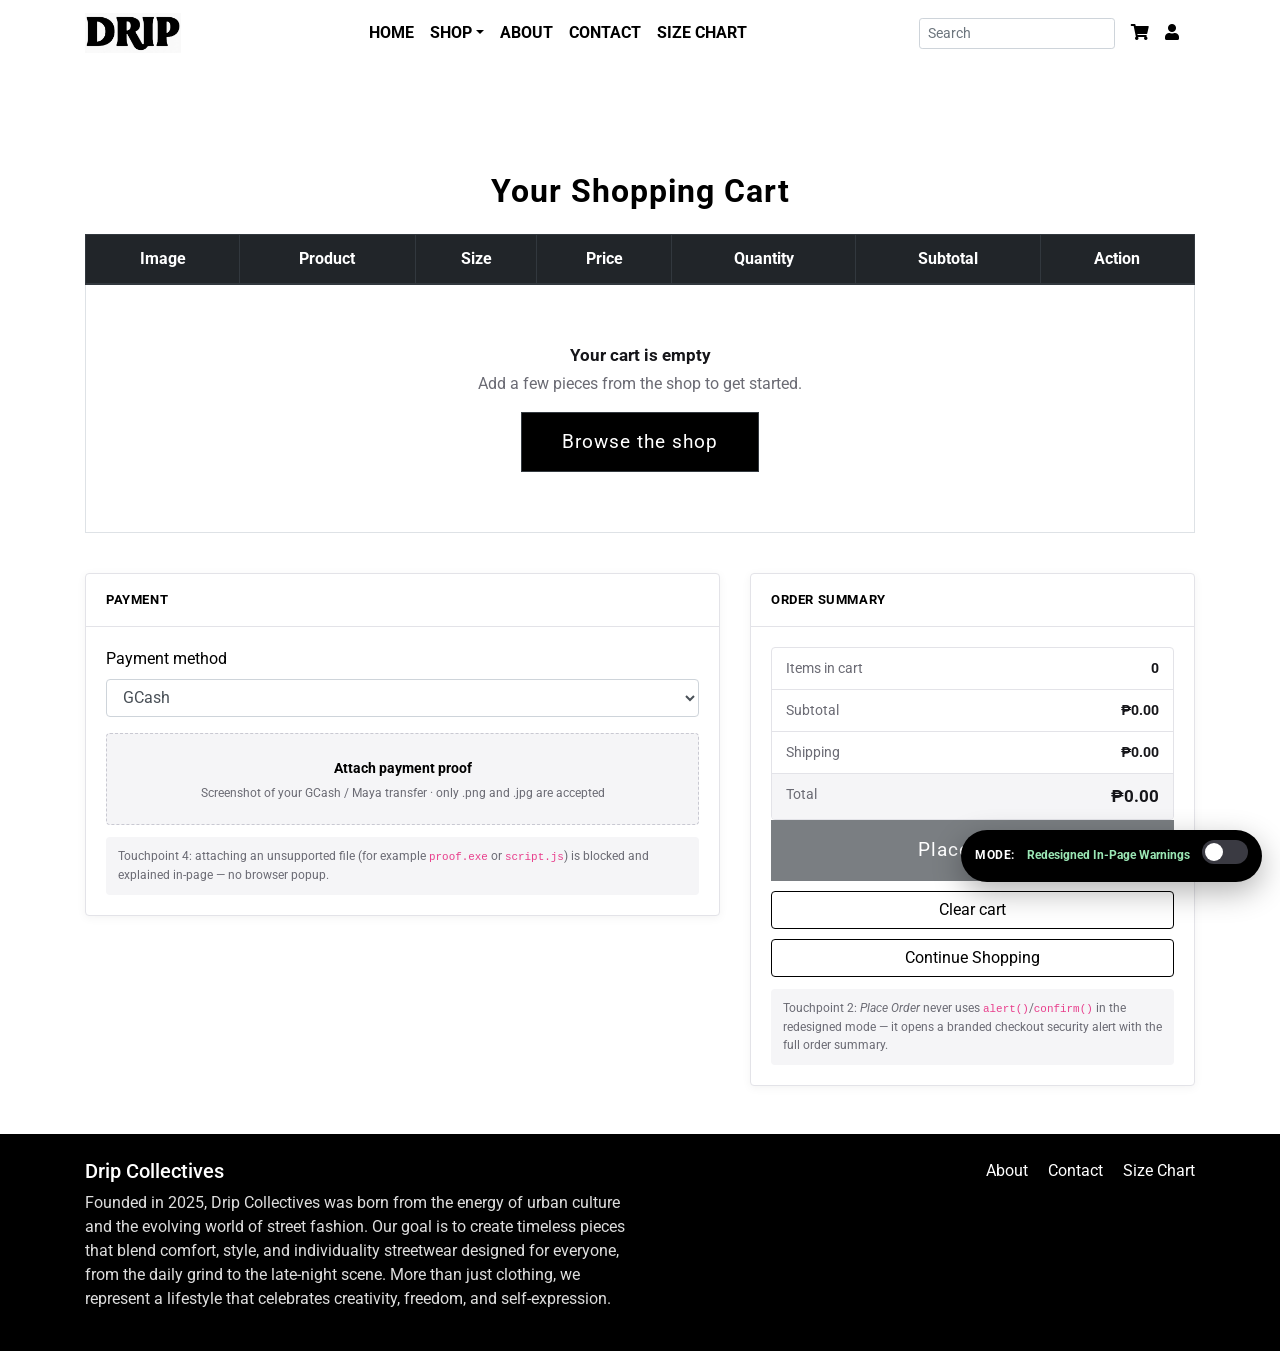
==== cart.html @ 0b1b8467 "Drip Collectives storefront with client-side security warning prototype Adds a vanilla HTML/CSS/JS p" ====
<!DOCTYPE html>
<html lang="en">
<head>
  <meta charset="UTF-8">
  <meta name="viewport" content="width=device-width, initial-scale=1.0">
  <title>Cart - Drip Collectives</title>

  <!-- Bootstrap & Fonts -->
  <link rel="stylesheet" href="https://stackpath.bootstrapcdn.com/bootstrap/4.2.1/css/bootstrap.min.css">
  <link href="https://fonts.googleapis.com/css2?family=Roboto:wght@300;400;700&display=swap" rel="stylesheet">
  <link rel="stylesheet" href="https://cdnjs.cloudflare.com/ajax/libs/font-awesome/5.15.4/css/all.min.css">

  <link rel="stylesheet" href="style.css">
  <link rel="stylesheet" href="security-ui.css">
</head>

<body>

<!-- NAVBAR -->
<nav class="navbar navbar-expand-lg navbar-light bg-white fixed-top">
  <div class="container">
    <a class="navbar-brand" href="index.html">
      <img src="logo.png" alt="Drip Collectives Logo" height="40">
    </a>

    <button class="navbar-toggler" type="button" data-toggle="collapse" data-target="#navbarNav">
      <span class="navbar-toggler-icon"></span>
    </button>

    <div class="collapse navbar-collapse justify-content-center" id="navbarNav">
      <ul class="navbar-nav">
        <li class="nav-item"><a class="nav-link text-black font-weight-bold" href="index.html">HOME</a></li>

        <li class="nav-item dropdown">
          <a class="nav-link dropdown-toggle text-black font-weight-bold" href="shop.html" data-toggle="dropdown">SHOP</a>
          <div class="dropdown-menu">
            <a class="dropdown-item" href="tops.html">Tops</a>
            <a class="dropdown-item" href="bottoms.html">Bottoms</a>
            <a class="dropdown-item" href="outerwear.html">Outerwear</a>
            <a class="dropdown-item" href="accessories.html">Accessories</a>
            <a class="dropdown-item" href="funda.html">FUNDA Collection</a>
            <a class="dropdown-item" href="shop.html">All</a>
          </div>
        </li>

        <li class="nav-item"><a class="nav-link text-black font-weight-bold" href="about.html">ABOUT</a></li>
        <li class="nav-item"><a class="nav-link text-black font-weight-bold" href="contact.html">CONTACT</a></li>
        <li class="nav-item"><a class="nav-link text-black font-weight-bold" href="sizechart.html">SIZE CHART</a></li>
      </ul>
    </div>

    <div class="d-flex align-items-center">
      <form class="form-inline mr-3" action="shop.html">
        <input class="form-control form-control-sm" type="search" placeholder="Search">
      </form>
      <a href="cart.html" class="mr-3"><i class="fas fa-shopping-cart text-black"></i></a>
      <a href="login.html" class="mr-3" id="user-icon"><i class="fas fa-user text-black"></i></a>
    </div>
  </div>
</nav>

<!-- CART SECTION -->
<div class="container my-5 pt-5">
  <h2 class="mb-4 text-center font-weight-bold">Your Shopping Cart</h2>

  <div id="dcCartAlerts"></div>

  <div class="table-responsive">
    <table class="table table-bordered text-center align-middle" id="dcCartTable">
      <thead class="thead-dark">
        <tr>
          <th>Image</th>
          <th>Product</th>
          <th>Size</th>
          <th>Price</th>
          <th>Quantity</th>
          <th>Subtotal</th>
          <th>Action</th>
        </tr>
      </thead>
      <tbody id="dcCartBody"></tbody>
    </table>
  </div>

  <div class="row mt-4">
    <div class="col-lg-7">
      <div class="dc-panel">
        <div class="dc-panel__head">Payment</div>
        <div class="dc-panel__body">
          <div class="form-group">
            <label for="dcPaymentMethod">Payment method</label>
            <select class="form-control" id="dcPaymentMethod">
              <option>GCash</option>
              <option>Maya</option>
              <option>Cash on Delivery</option>
            </select>
          </div>
          <label class="dc-dropzone">
            <input type="file" id="dcPaymentProof" name="paymentProof">
            <span class="dc-dropzone__title">Attach payment proof</span>
            <span class="dc-dropzone__hint d-block">Screenshot of your GCash / Maya transfer &middot; only .png and .jpg are accepted</span>
          </label>
          <div id="dcProofAlerts"></div>
          <p class="dc-help mb-0">
            Touchpoint 4: attaching an unsupported file (for example <code>proof.exe</code> or <code>script.js</code>)
            is blocked and explained in-page &mdash; no browser popup.
          </p>
        </div>
      </div>
    </div>

    <div class="col-lg-5">
      <div class="dc-panel">
        <div class="dc-panel__head">Order summary</div>
        <div class="dc-panel__body">
          <dl class="dc-summary mb-0">
            <div class="dc-summary__row">
              <dt>Items in cart</dt>
              <dd id="dcCartCount">0</dd>
            </div>
            <div class="dc-summary__row">
              <dt>Subtotal</dt>
              <dd id="dcCartSubtotal">&#8369;0.00</dd>
            </div>
            <div class="dc-summary__row">
              <dt>Shipping</dt>
              <dd id="dcCartShipping">&#8369;0.00</dd>
            </div>
            <div class="dc-summary__row dc-summary__row--total">
              <dt>Total</dt>
              <dd id="dcCartTotal">&#8369;0.00</dd>
            </div>
          </dl>
          <div class="d-flex flex-column" style="gap:10px;">
            <button type="button" id="dcPlaceOrder" class="btn btn-dark">Place Order</button>
            <button type="button" id="dcClearCart" class="btn btn-outline-dark">Clear cart</button>
            <a href="shop.html" class="btn btn-outline-dark">Continue Shopping</a>
          </div>
          <p class="dc-help mb-0">
            Touchpoint 2: <em>Place Order</em> never uses <code>alert()</code>/<code>confirm()</code> in the
            redesigned mode &mdash; it opens a branded checkout security alert with the full order summary.
          </p>
        </div>
      </div>
    </div>
  </div>
</div>


<footer class="custom-footer py-4">
  <div class="container">
    <div class="row">
      <div class="col-md-6">
        <h5>Drip Collectives</h5>
        <p>Founded in 2025, Drip Collectives was born from the energy of urban culture and the evolving world of street fashion. Our goal is to create timeless pieces that blend comfort, style, and individuality streetwear designed for everyone, from the daily grind to the late-night scene. More than just clothing, we represent a lifestyle that celebrates creativity, freedom, and self-expression.</p>
      </div>
      <div class="col-md-6 text-md-right">
        <a href="about.html" class="text-white mr-3">About</a>
        <a href="contact.html" class="text-white mr-3">Contact</a>
        <a href="sizechart.html" class="text-white">Size Chart</a>
      </div>
    </div>
  </div>
</footer>

<script src="https://code.jquery.com/jquery-3.6.0.min.js"></script>
<script src="https://stackpath.bootstrapcdn.com/bootstrap/4.2.1/js/bootstrap.min.js"></script>
<script src="app-state.js"></script>
<script src="security-ui.js"></script>

</body>
</html>
---- style.css ----
body {
  font-family: 'Roboto', sans-serif;
  background-color: white;
  color: black;
  padding-top: 76px;
}

.text-black {
  color: black !important;
}

.card {
  border: none;
  box-shadow: 0 2px 10px rgba(0,0,0,0.1);
  transition: transform 0.2s;
}

.card:hover {
  transform: translateY(-5px);
}

.card-img-top {
  height: 200px;
  object-fit: cover;
}

.navbar-brand img {
  max-height: 40px;
}

.dropdown-menu {
  border: none;
  box-shadow: 0 2px 10px rgba(0,0,0,0.1);
}

.nav-link:hover {
  color: #b3b1b1 !important; 
}

.dropdown-item:hover,
.dropdown-item:focus {
  background-color: #000 !important; /* black background on hover */
  color: #fff !important; /* white text */
}

.dropdown-item.active,
.dropdown-item:active {
  background-color: #000 !important; /* black background when selected */
  color: #fff !important;
}


.btn-home {
  background-color: #fff;
  border-radius: 0;
  padding: 15px 40px;
  font-size: 1.2rem;
  letter-spacing: 1px;
  transition: 0.3s ease;
}

.btn-home:hover {
 background-color: #000;
  color: #fff;
  transform: scale(1.05);
}

.btn-dark.btn-lg {
  background-color: #000;
  border-radius: 0;
  padding: 15px 40px;
  font-size: 1.2rem;
  letter-spacing: 1px;
  transition: 0.3s ease;
}

.btn-dark.btn-lg:hover {
  background-color: #fff;
  color: #000;
  transform: scale(1.05);
}

.btn-outline-dark {
  border-color: black;
  color: black;
}

.btn-outline-dark:hover {
  background-color: black;
  color: white;
}

.btn-dark {
  background-color: #000;
  border-radius: 0;
  padding: 15px 40px;
  font-size: 1.2rem;
  letter-spacing: 1px;
  transition: 0.3s ease;
}

.btn-dark:hover {
  background-color: #fff;
  color: #000;
  transform: scale(1.05);
}

@media (max-width: 768px) {
  .navbar-collapse {
    background-color: white;
    margin-top: 10px;
    padding: 10px;
    border-radius: 5px;
  }

  .carousel-caption {
    bottom: 20%;
  }

  .carousel-caption h1 {
    font-size: 2rem;
  }
}

.custom-footer {
  background-color: #000;
  color: #fff;
  padding-top: 1rem;
  padding-bottom: 1rem;
  border-top: 1px solid rgba(0,0,0,0.1);
}

.custom-footer h5 {
  color: #fff;
}

.custom-footer p {
  color: #ddd;
}

.custom-footer a {
  color: #fff;
  text-decoration: none;
  transition: color .2s ease;
}

section {
  padding: 60px 0;
}

h2 {
  font-weight: 700;
  letter-spacing: 1px;
}
---- security-ui.css ----
/* ============================================================
   DRIP COLLECTIVES - Security warning UI layer
   Branded in-page modals, alert component, countdown friction
   and the demo mode switch. Loaded after style.css.
   ============================================================ */

:root {
  --dc-black: #000000;
  --dc-ink: #16161a;
  --dc-muted: #6b6b74;
  --dc-line: #e3e3e8;
  --dc-bg: #ffffff;
  --dc-soft: #f5f5f7;
  --dc-danger: #d92d20;
  --dc-danger-soft: #fdecea;
  --dc-warn: #b54708;
  --dc-warn-soft: #fef4e6;
  --dc-success: #067647;
  --dc-success-soft: #e8f6ee;
  --dc-info: #175cd3;
  --dc-info-soft: #eaf1fd;
  --dc-radius: 4px;
  --dc-shadow: 0 24px 60px rgba(0, 0, 0, .28);
}

/* ---------- overlay + dialog ---------- */

.dc-overlay {
  position: fixed;
  inset: 0;
  top: 0;
  right: 0;
  bottom: 0;
  left: 0;
  z-index: 3000;
  display: flex;
  align-items: center;
  justify-content: center;
  padding: 24px 16px;
  background: rgba(0, 0, 0, .58);
  opacity: 0;
  visibility: hidden;
  transition: opacity .18s ease, visibility .18s ease;
}

.dc-overlay.is-open {
  opacity: 1;
  visibility: visible;
}

.dc-dialog {
  position: relative;
  width: 100%;
  max-width: 440px;
  max-height: calc(100vh - 48px);
  overflow-y: auto;
  background: var(--dc-bg);
  border-radius: var(--dc-radius);
  box-shadow: var(--dc-shadow);
  border-top: 4px solid var(--dc-ink);
  transform: translateY(14px) scale(.98);
  transition: transform .18s ease;
}

.dc-overlay.is-open .dc-dialog {
  transform: translateY(0) scale(1);
}

.dc-dialog--wide { max-width: 540px; }
.dc-dialog--danger { border-top-color: var(--dc-danger); }
.dc-dialog--warn { border-top-color: var(--dc-warn); }
.dc-dialog--success { border-top-color: var(--dc-success); }
.dc-dialog--info { border-top-color: var(--dc-info); }

.dc-dialog__head {
  display: flex;
  gap: 14px;
  align-items: flex-start;
  padding: 24px 24px 4px;
}

.dc-dialog__icon {
  flex: 0 0 auto;
  width: 42px;
  height: 42px;
  border-radius: 50%;
  display: flex;
  align-items: center;
  justify-content: center;
  font-size: 20px;
  font-weight: 700;
  color: #fff;
  background: var(--dc-ink);
}

.dc-dialog--danger .dc-dialog__icon { background: var(--dc-danger); }
.dc-dialog--warn .dc-dialog__icon { background: var(--dc-warn); }
.dc-dialog--success .dc-dialog__icon { background: var(--dc-success); }
.dc-dialog--info .dc-dialog__icon { background: var(--dc-info); }

.dc-dialog__title {
  margin: 2px 0 2px;
  font-size: 1.15rem;
  font-weight: 700;
  letter-spacing: .3px;
  color: var(--dc-ink);
}

.dc-dialog__kicker {
  margin: 0;
  font-size: .72rem;
  font-weight: 700;
  letter-spacing: 1.4px;
  text-transform: uppercase;
  color: var(--dc-muted);
}

.dc-dialog__body {
  padding: 12px 24px 0;
  font-size: .93rem;
  line-height: 1.55;
  color: #3c3c46;
}

.dc-dialog__body p { margin-bottom: 12px; }
.dc-dialog__body p:last-child { margin-bottom: 0; }

.dc-dialog__foot {
  display: flex;
  gap: 10px;
  padding: 20px 24px 24px;
}

.dc-dialog__foot .dc-btn { flex: 1 1 0; }

.dc-close {
  position: absolute;
  top: 14px;
  right: 14px;
  width: 30px;
  height: 30px;
  border: 0;
  background: transparent;
  color: var(--dc-muted);
  font-size: 20px;
  line-height: 1;
  cursor: pointer;
  border-radius: 50%;
}

.dc-close:hover { background: var(--dc-soft); color: var(--dc-ink); }

/* ---------- buttons ---------- */

.dc-btn {
  display: inline-flex;
  align-items: center;
  justify-content: center;
  gap: 8px;
  padding: 12px 18px;
  font-family: 'Roboto', sans-serif;
  font-size: .82rem;
  font-weight: 700;
  letter-spacing: .8px;
  text-transform: uppercase;
  border: 1px solid transparent;
  border-radius: var(--dc-radius);
  cursor: pointer;
  background: var(--dc-soft);
  color: var(--dc-ink);
  transition: background .15s ease, color .15s ease, border-color .15s ease, transform .1s ease;
}

.dc-btn:hover { background: #ececf1; }

.dc-btn:active { transform: translateY(1px); }

.dc-btn--primary { background: var(--dc-black); color: #fff; }
.dc-btn--primary:hover { background: var(--dc-ink); color: #fff; }

.dc-btn--danger { background: var(--dc-danger); color: #fff; }
.dc-btn--danger:hover { background: #b42318; color: #fff; }

.dc-btn--outline {
  background: #fff;
  border-color: var(--dc-ink);
  color: var(--dc-ink);
}

.dc-btn--outline:hover { background: var(--dc-ink); color: #fff; }

.dc-btn--ghost { background: transparent; color: var(--dc-muted); }
.dc-btn--ghost:hover { background: var(--dc-soft); color: var(--dc-ink); }

.dc-btn[disabled],
.dc-btn[aria-disabled='true'] {
  opacity: .55;
  cursor: not-allowed;
  transform: none;
}

/* ---------- OTP input ---------- */

.dc-otp {
  display: flex;
  justify-content: center;
  gap: 8px;
  margin: 18px 0 6px;
}

.dc-otp__box {
  width: 46px;
  height: 56px;
  text-align: center;
  font-family: 'Roboto', sans-serif;
  font-size: 1.4rem;
  font-weight: 700;
  color: var(--dc-ink);
  background: #fff;
  border: 1px solid var(--dc-line);
  border-radius: var(--dc-radius);
  outline: none;
  transition: border-color .15s ease, box-shadow .15s ease;
}

.dc-otp__box:focus {
  border-color: var(--dc-ink);
  box-shadow: 0 0 0 3px rgba(0, 0, 0, .1);
}

.dc-hint {
  margin: 10px 0 0;
  font-size: .8rem;
  color: var(--dc-muted);
  text-align: center;
}

.dc-hint code {
  background: var(--dc-soft);
  padding: 1px 6px;
  border-radius: 3px;
  font-weight: 700;
  color: var(--dc-ink);
}

/* ---------- key/value summary (checkout) ---------- */

.dc-summary {
  border: 1px solid var(--dc-line);
  border-radius: var(--dc-radius);
  overflow: hidden;
  margin-bottom: 14px;
}

.dc-summary__row {
  display: flex;
  justify-content: space-between;
  gap: 16px;
  padding: 10px 14px;
  font-size: .88rem;
  border-bottom: 1px solid var(--dc-line);
}

.dc-summary__row:last-child { border-bottom: 0; }
.dc-summary__row dt { margin: 0; color: var(--dc-muted); font-weight: 400; }
.dc-summary__row dd { margin: 0; font-weight: 700; color: var(--dc-ink); text-align: right; }
.dc-summary__row--total { background: var(--dc-soft); }
.dc-summary__row--total dd { font-size: 1.05rem; }

.dc-items {
  list-style: none;
  margin: 0 0 14px;
  padding: 0;
  max-height: 168px;
  overflow-y: auto;
}

.dc-items li {
  display: flex;
  align-items: center;
  gap: 12px;
  padding: 10px 0;
  border-bottom: 1px dashed var(--dc-line);
  font-size: .88rem;
}

.dc-items__thumb {
  width: 46px;
  height: 46px;
  object-fit: cover;
  border-radius: 3px;
  border: 1px solid var(--dc-line);
  background: var(--dc-soft);
  flex: 0 0 auto;
}

.dc-items__name { flex: 1 1 auto; font-weight: 700; }
.dc-items__meta { display: block; font-weight: 400; color: var(--dc-muted); font-size: .8rem; }
.dc-items__price { font-weight: 700; }

.dc-security {
  border: 1px solid #cdeedd;
  background: var(--dc-success-soft);
  border-radius: var(--dc-radius);
  padding: 12px 14px;
  font-size: .84rem;
  color: #0a5231;
}

.dc-security__title {
  font-weight: 700;
  letter-spacing: .4px;
  text-transform: uppercase;
  font-size: .74rem;
  display: block;
  margin-bottom: 6px;
}

.dc-security ul { margin: 0; padding-left: 18px; }
.dc-security li { margin-bottom: 2px; }

/* ---------- countdown friction ---------- */

.dc-countdown {
  display: flex;
  align-items: center;
  gap: 10px;
  padding: 12px 14px;
  margin-bottom: 14px;
  background: var(--dc-danger-soft);
  border: 1px solid #f5c6c0;
  border-radius: var(--dc-radius);
  font-size: .86rem;
  color: #8a1c14;
}

.dc-countdown__value {
  font-variant-numeric: tabular-nums;
  font-weight: 700;
  font-size: 1.05rem;
  min-width: 2.4rem;
  text-align: center;
  padding: 2px 8px;
  background: #fff;
  border: 1px solid #f5c6c0;
  border-radius: 3px;
  animation: dc-pulse 1s ease-in-out infinite;
}

.dc-countdown.is-done { background: var(--dc-success-soft); border-color: #cdeedd; color: #0a5231; }
.dc-countdown.is-done .dc-countdown__value { animation: none; border-color: #cdeedd; }

@keyframes dc-pulse {
  0%, 100% { opacity: 1; }
  50% { opacity: .45; }
}

.dc-checklist { list-style: none; margin: 0 0 14px; padding: 0; font-size: .88rem; }
.dc-checklist li { padding: 5px 0 5px 22px; position: relative; color: #3c3c46; }
.dc-checklist li::before { content: '\2715'; position: absolute; left: 0; color: var(--dc-danger); font-weight: 700; }

/* ---------- in-page alert component ---------- */

.dc-alert {
  display: flex;
  gap: 12px;
  align-items: flex-start;
  padding: 14px 16px;
  margin: 16px 0;
  border: 1px solid var(--dc-line);
  border-left: 4px solid var(--dc-muted);
  border-radius: var(--dc-radius);
  background: var(--dc-soft);
  font-size: .88rem;
  color: #2c2c34;
  animation: dc-slide-in .2s ease;
}

.dc-alert__icon {
  flex: 0 0 auto;
  width: 26px;
  height: 26px;
  border-radius: 50%;
  display: flex;
  align-items: center;
  justify-content: center;
  font-size: .8rem;
  font-weight: 700;
  color: #fff;
  background: var(--dc-muted);
}

.dc-alert__body { flex: 1 1 auto; }
.dc-alert__title { font-weight: 700; margin: 0 0 2px; color: var(--dc-ink); }
.dc-alert__text { margin: 0; line-height: 1.5; }
.dc-alert__meta { display: block; margin-top: 6px; font-size: .78rem; color: var(--dc-muted); word-break: break-all; }

.dc-alert--danger { background: var(--dc-danger-soft); border-color: #f5c6c0; border-left-color: var(--dc-danger); }
.dc-alert--danger .dc-alert__icon { background: var(--dc-danger); }
.dc-alert--warn { background: var(--dc-warn-soft); border-color: #f5d9ae; border-left-color: var(--dc-warn); }
.dc-alert--warn .dc-alert__icon { background: var(--dc-warn); }
.dc-alert--success { background: var(--dc-success-soft); border-color: #cdeedd; border-left-color: var(--dc-success); }
.dc-alert--success .dc-alert__icon { background: var(--dc-success); }
.dc-alert--info { background: var(--dc-info-soft); border-color: #c8dcf8; border-left-color: var(--dc-info); }
.dc-alert--info .dc-alert__icon { background: var(--dc-info); }

.dc-alert__close {
  flex: 0 0 auto;
  border: 0;
  background: transparent;
  font-size: 18px;
  line-height: 1;
  color: var(--dc-muted);
  cursor: pointer;
  padding: 0 2px;
}

.dc-alert__close:hover { color: var(--dc-ink); }

.dc-alert-stack {
  position: fixed;
  top: 92px;
  right: 20px;
  z-index: 2500;
  width: min(360px, calc(100vw - 40px));
}

.dc-alert-stack .dc-alert {
  box-shadow: 0 12px 30px rgba(0, 0, 0, .16);
  background: #fff;
}

@keyframes dc-slide-in {
  from { opacity: 0; transform: translateY(-6px); }
  to { opacity: 1; transform: translateY(0); }
}

/* ---------- demo mode switch ---------- */

.dc-mode-switch {
  position: fixed;
  right: 18px;
  bottom: 18px;
  z-index: 2600;
  display: flex;
  align-items: center;
  gap: 12px;
  padding: 10px 14px;
  background: var(--dc-black);
  color: #fff;
  border-radius: 999px;
  box-shadow: 0 10px 30px rgba(0, 0, 0, .3);
  font-size: .74rem;
  font-weight: 700;
  letter-spacing: .6px;
  text-transform: uppercase;
}

.dc-mode-switch__label { white-space: nowrap; }

.dc-mode-switch__value {
  color: #9ae6b4;
  font-weight: 700;
  text-transform: none;
  letter-spacing: 0;
}

.dc-mode-switch.is-native .dc-mode-switch__value { color: #ffc46b; }

.dc-switch { position: relative; width: 46px; height: 24px; flex: 0 0 auto; }
.dc-switch input { opacity: 0; width: 0; height: 0; position: absolute; }

.dc-switch__track {
  position: absolute;
  inset: 0;
  background: #3a3a42;
  border-radius: 999px;
  cursor: pointer;
  transition: background .18s ease;
}

.dc-switch__track::before {
  content: '';
  position: absolute;
  top: 3px;
  left: 3px;
  width: 18px;
  height: 18px;
  background: #fff;
  border-radius: 50%;
  transition: transform .18s ease;
}

.dc-switch input:checked + .dc-switch__track { background: var(--dc-danger); }
.dc-switch input:checked + .dc-switch__track::before { transform: translateX(22px); }
.dc-switch input:focus-visible + .dc-switch__track { box-shadow: 0 0 0 3px rgba(255, 255, 255, .35); }

/* ---------- account + cart page pieces ---------- */

.dc-panel {
  border: 1px solid var(--dc-line);
  border-radius: var(--dc-radius);
  background: #fff;
  box-shadow: 0 2px 10px rgba(0, 0, 0, .05);
}

.dc-panel__head {
  padding: 16px 20px;
  border-bottom: 1px solid var(--dc-line);
  font-weight: 700;
  letter-spacing: .6px;
  text-transform: uppercase;
  font-size: .8rem;
}

.dc-panel__body { padding: 20px; }

.dc-profile {
  display: flex;
  align-items: center;
  gap: 16px;
  margin-bottom: 18px;
}

.dc-avatar {
  width: 64px;
  height: 64px;
  border-radius: 50%;
  object-fit: cover;
  border: 2px solid var(--dc-ink);
  background: var(--dc-soft);
  flex: 0 0 auto;
}

.dc-avatar--empty {
  display: flex;
  align-items: center;
  justify-content: center;
  font-weight: 700;
  font-size: 1.2rem;
  color: var(--dc-ink);
}

.dc-meta { font-size: .88rem; color: var(--dc-muted); }
.dc-meta strong { display: block; color: var(--dc-ink); font-size: 1rem; }

.dc-dropzone {
  display: block;
  border: 1px dashed #c9c9d2;
  border-radius: var(--dc-radius);
  padding: 22px;
  text-align: center;
  cursor: pointer;
  background: var(--dc-soft);
  transition: border-color .15s ease, background .15s ease;
}

.dc-dropzone:hover { border-color: var(--dc-ink); background: #eeeef2; }
.dc-dropzone input[type='file'] { display: none; }
.dc-dropzone__title { font-weight: 700; font-size: .9rem; }
.dc-dropzone__hint { font-size: .78rem; color: var(--dc-muted); margin-top: 4px; }

.dc-preview {
  display: flex;
  align-items: center;
  gap: 12px;
  margin-top: 12px;
  padding: 10px 12px;
  border: 1px solid var(--dc-line);
  border-radius: var(--dc-radius);
  font-size: .84rem;
}

.dc-preview img { width: 46px; height: 46px; object-fit: cover; border-radius: 3px; }

.dc-empty {
  padding: 48px 20px;
  text-align: center;
  color: var(--dc-muted);
}

.dc-empty h3 { font-size: 1.05rem; font-weight: 700; color: var(--dc-ink); margin-bottom: 6px; }

.dc-danger-zone { border-color: #f5c6c0; }
.dc-danger-zone .dc-panel__head { color: var(--dc-danger); border-bottom-color: #f5c6c0; }

.dc-toast-link { color: #0a5231; font-weight: 700; }

.dc-help {
  font-size: .78rem;
  color: var(--dc-muted);
  background: var(--dc-soft);
  border-radius: var(--dc-radius);
  padding: 10px 12px;
  margin-top: 12px;
}

@media (max-width: 768px) {
  .dc-dialog__foot { flex-direction: column-reverse; }
  .dc-otp { gap: 6px; }
  .dc-otp__box { width: 40px; height: 50px; font-size: 1.2rem; }
  .dc-mode-switch { left: 14px; right: 14px; justify-content: space-between; }
  .dc-alert-stack { top: 84px; right: 12px; left: 12px; width: auto; }
}

@media (prefers-reduced-motion: reduce) {
  .dc-overlay, .dc-dialog, .dc-alert, .dc-countdown__value { animation: none !important; transition: none !important; }
}
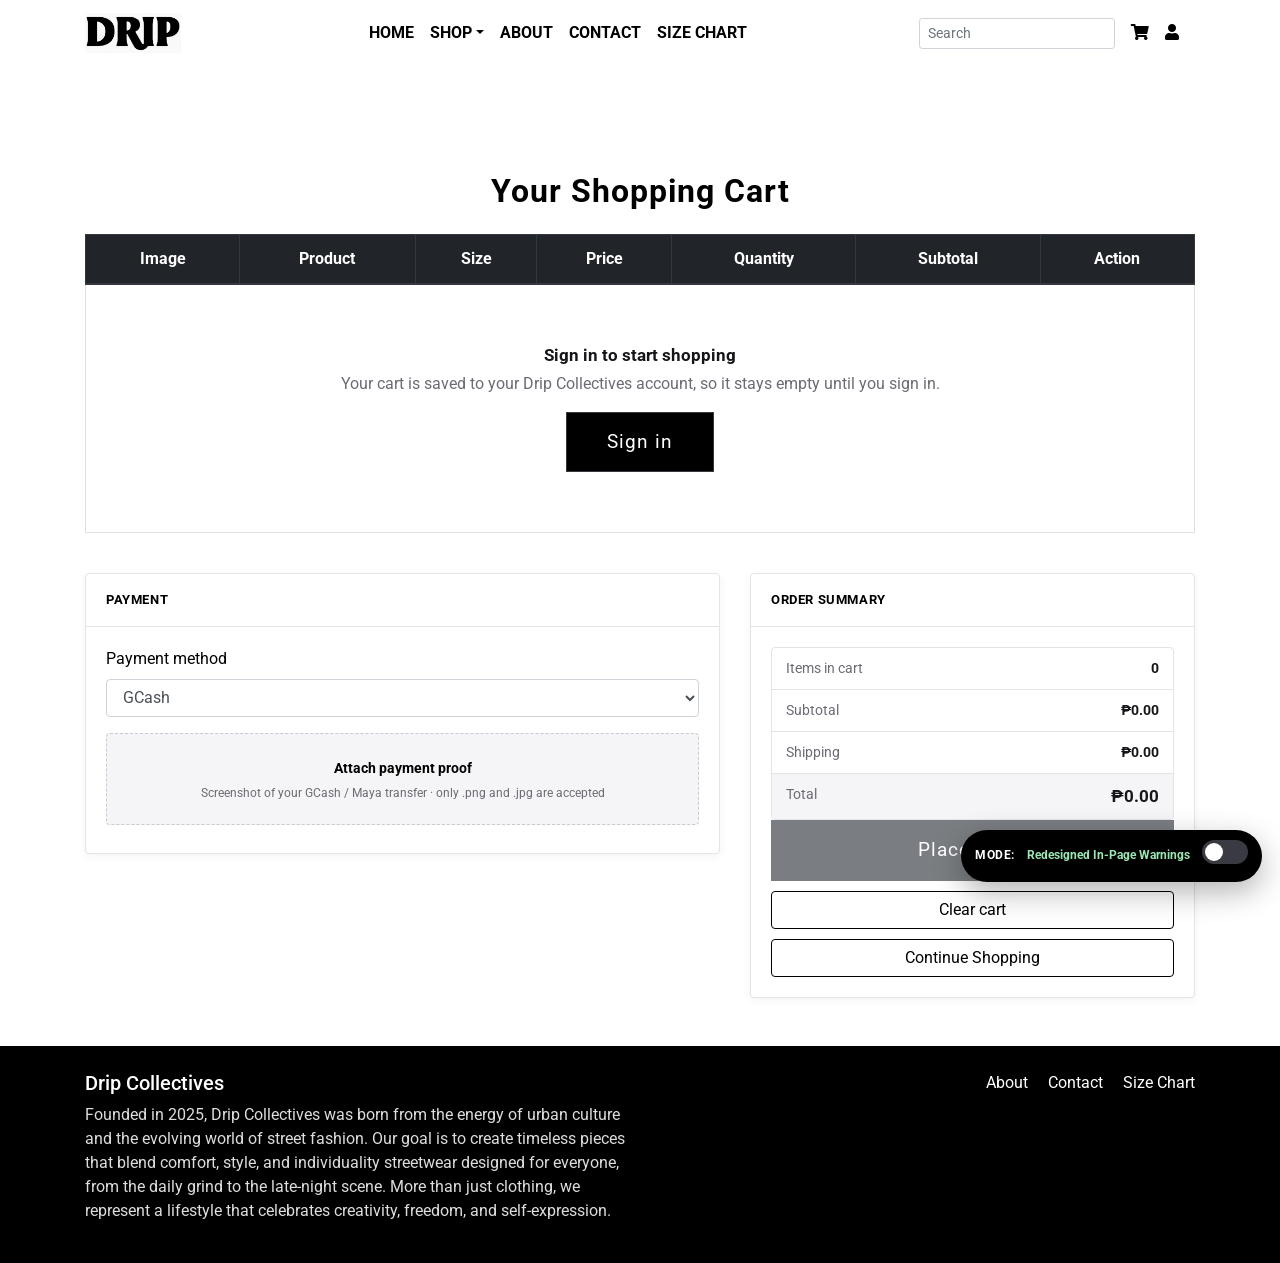
==== commit 034a7bb4: "Remove help text for file attachments and order placement Removed help text regarding unsupported fi" ====
--- a/cart.html
+++ b/cart.html
@@ -101,10 +101,6 @@
             <span class="dc-dropzone__hint d-block">Screenshot of your GCash / Maya transfer &middot; only .png and .jpg are accepted</span>
           </label>
           <div id="dcProofAlerts"></div>
-          <p class="dc-help mb-0">
-            Touchpoint 4: attaching an unsupported file (for example <code>proof.exe</code> or <code>script.js</code>)
-            is blocked and explained in-page &mdash; no browser popup.
-          </p>
         </div>
       </div>
     </div>
@@ -136,10 +132,6 @@
             <button type="button" id="dcClearCart" class="btn btn-outline-dark">Clear cart</button>
             <a href="shop.html" class="btn btn-outline-dark">Continue Shopping</a>
           </div>
-          <p class="dc-help mb-0">
-            Touchpoint 2: <em>Place Order</em> never uses <code>alert()</code>/<code>confirm()</code> in the
-            redesigned mode &mdash; it opens a branded checkout security alert with the full order summary.
-          </p>
         </div>
       </div>
     </div>
@@ -169,4 +161,4 @@
 <script src="security-ui.js"></script>
 
 </body>
-</html>+</html>
--- a/security-ui.css
+++ b/security-ui.css
@@ -495,6 +495,35 @@
 .dc-switch input:checked + .dc-switch__track::before { transform: translateX(22px); }
 .dc-switch input:focus-visible + .dc-switch__track { box-shadow: 0 0 0 3px rgba(255, 255, 255, .35); }
 
+/* ---------- password reveal ---------- */
+
+.dc-password { position: relative; }
+
+.dc-password .form-control {
+  border-right: 0;
+  border-radius: var(--dc-radius) 0 0 var(--dc-radius);
+}
+
+.dc-password__toggle {
+  border-radius: 0 var(--dc-radius) var(--dc-radius) 0;
+  border-left: 0;
+  color: var(--dc-ink);
+  background: #fff;
+  border-color: #ced4da;
+  cursor: pointer;
+}
+
+.dc-password__toggle:hover,
+.dc-password__toggle:focus {
+  background: var(--dc-soft);
+  color: var(--dc-ink);
+}
+
+.dc-password__toggle:focus-visible {
+  box-shadow: 0 0 0 3px rgba(0, 0, 0, .1);
+  outline: none;
+}
+
 /* ---------- account + cart page pieces ---------- */
 
 .dc-panel {
@@ -595,6 +624,14 @@
   margin-top: 12px;
 }
 
+.dc-signout-hint {
+  background: none;
+  padding: 0;
+  margin-top: 8px;
+  color: var(--dc-ink);
+  font-weight: 600;
+}
+
 @media (max-width: 768px) {
   .dc-dialog__foot { flex-direction: column-reverse; }
   .dc-otp { gap: 6px; }
